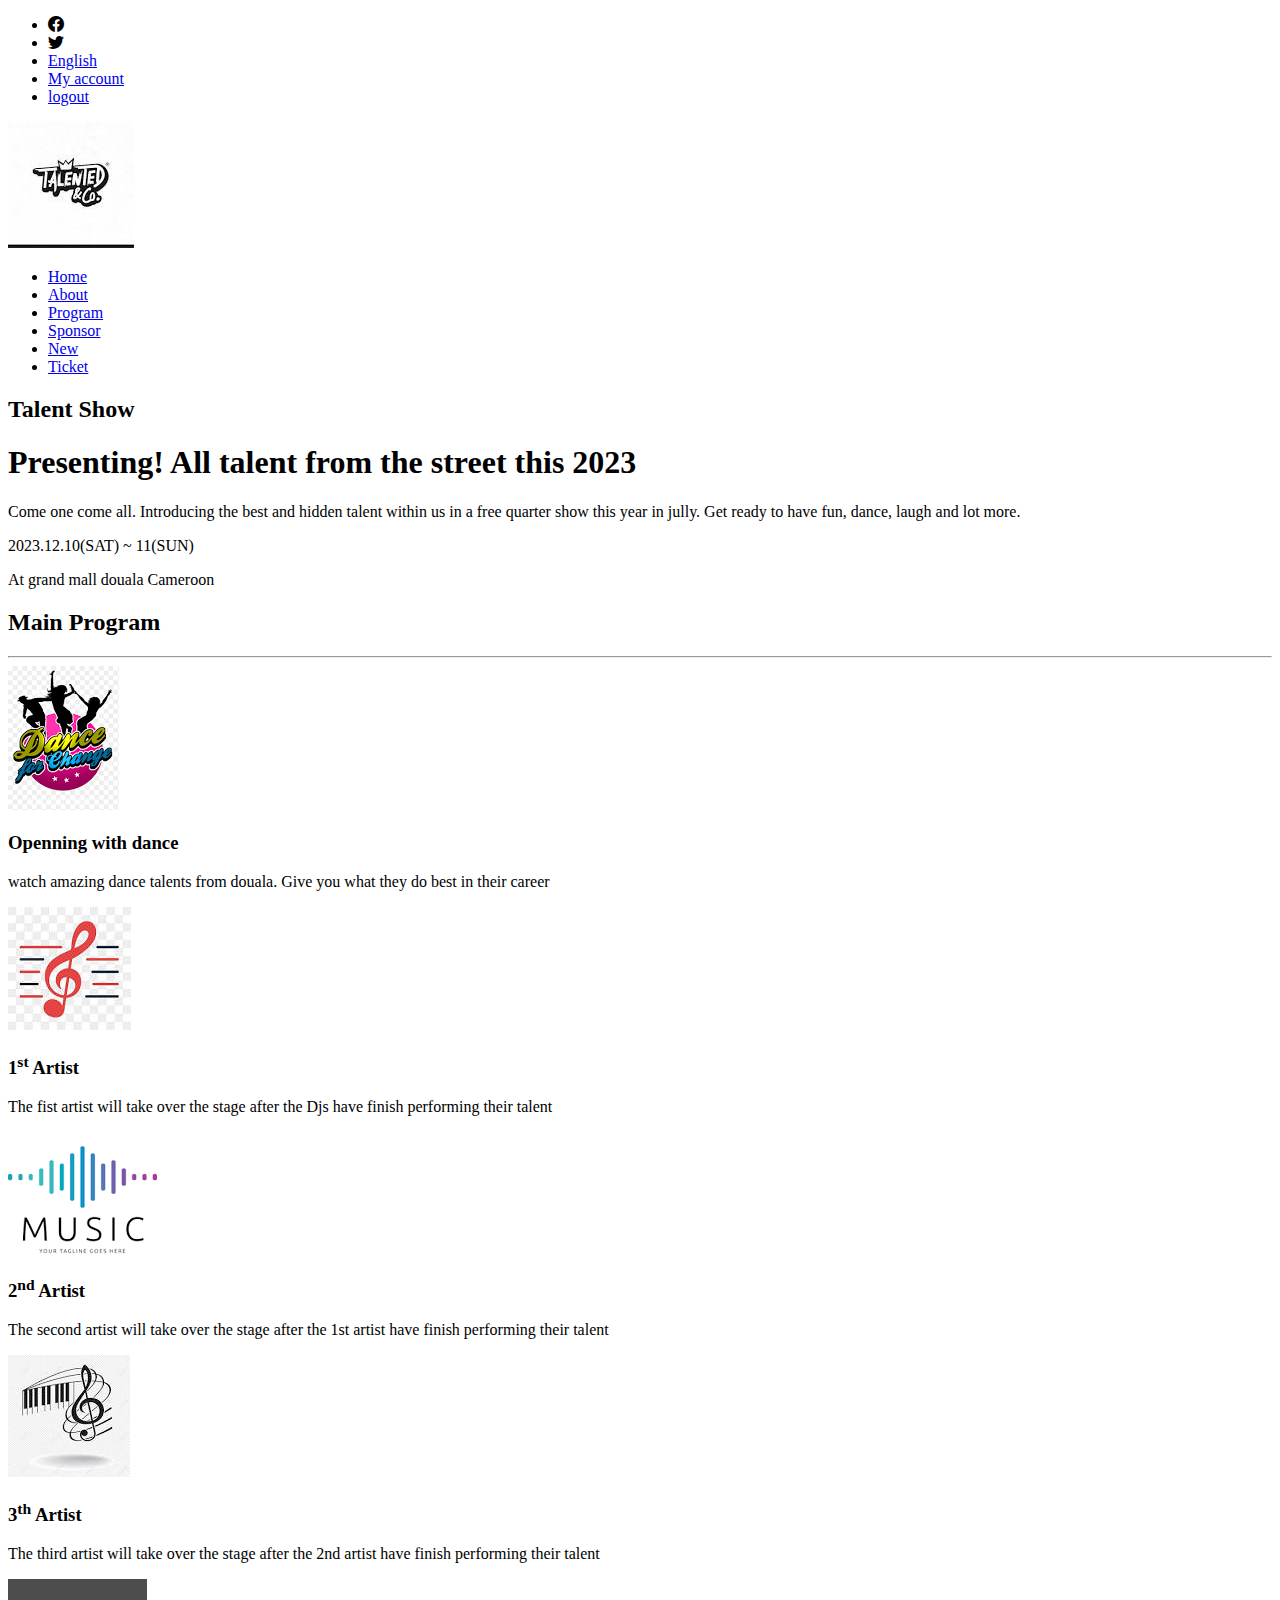
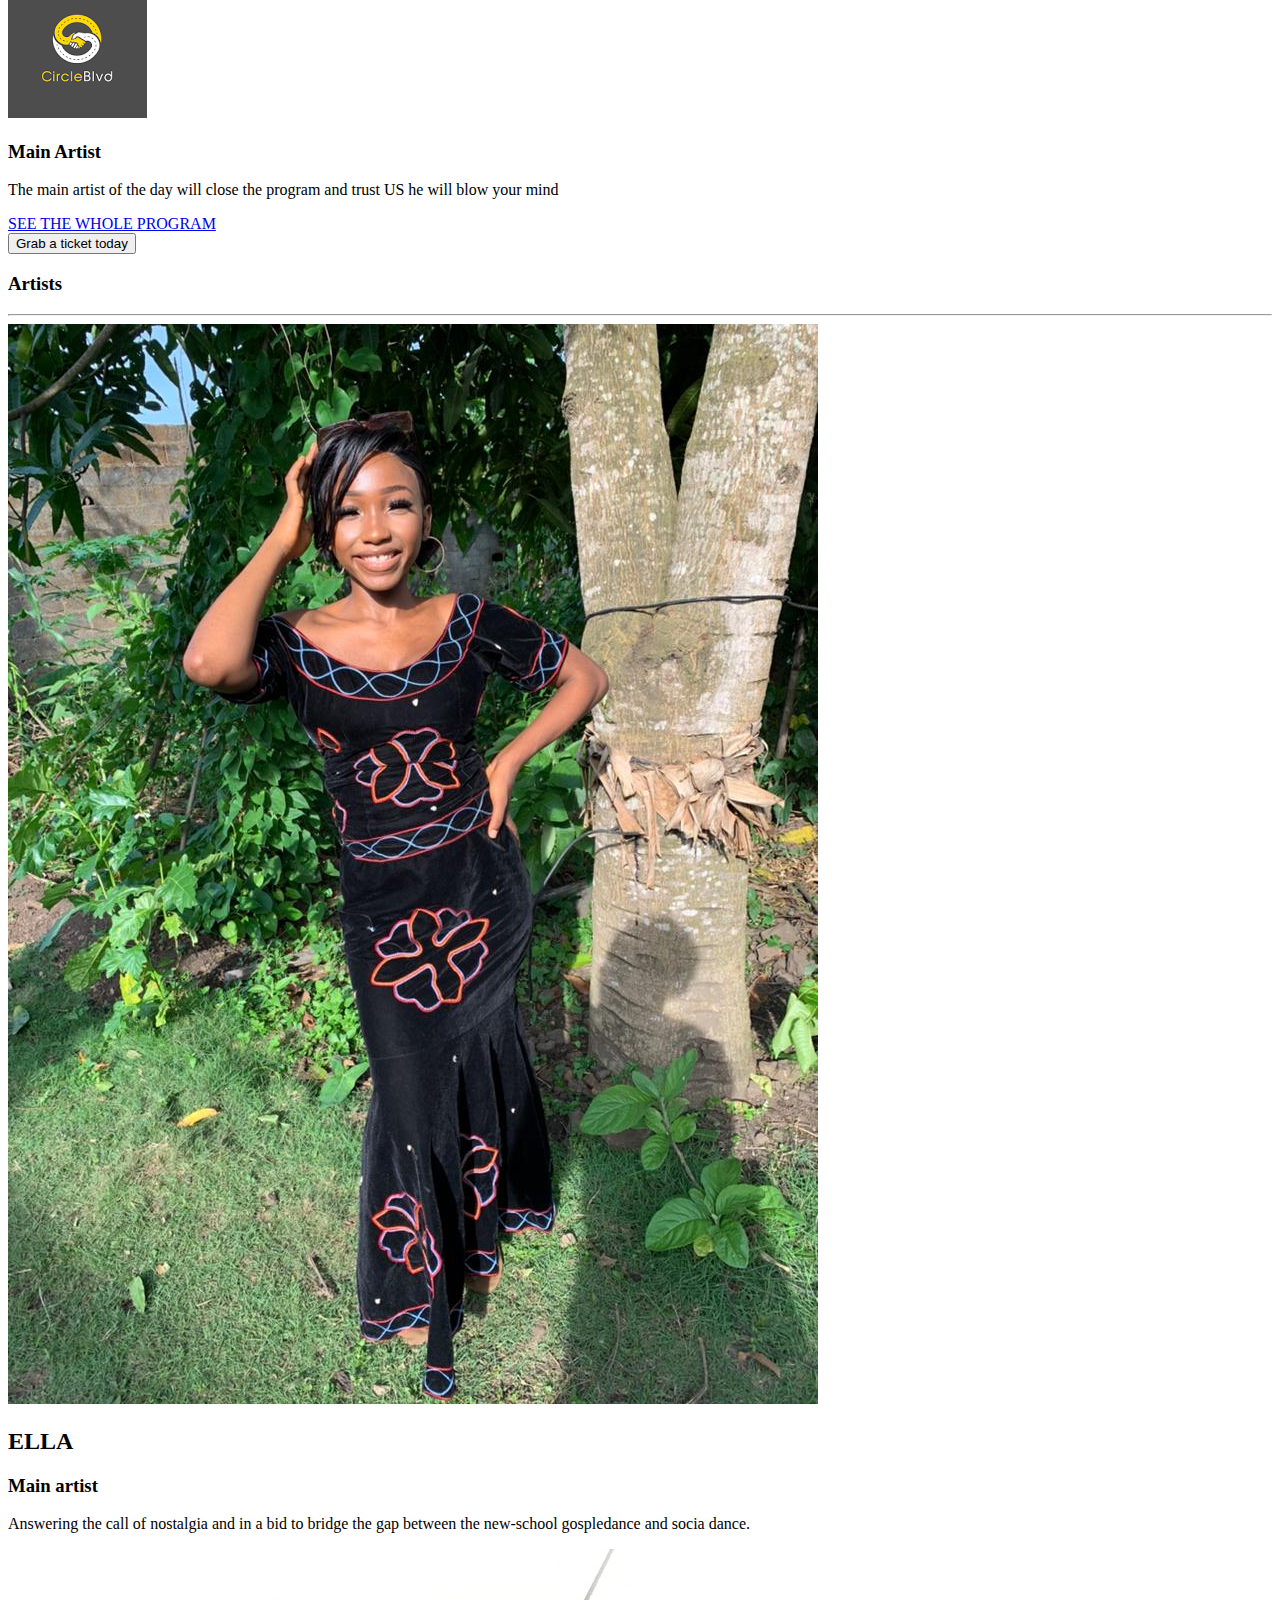
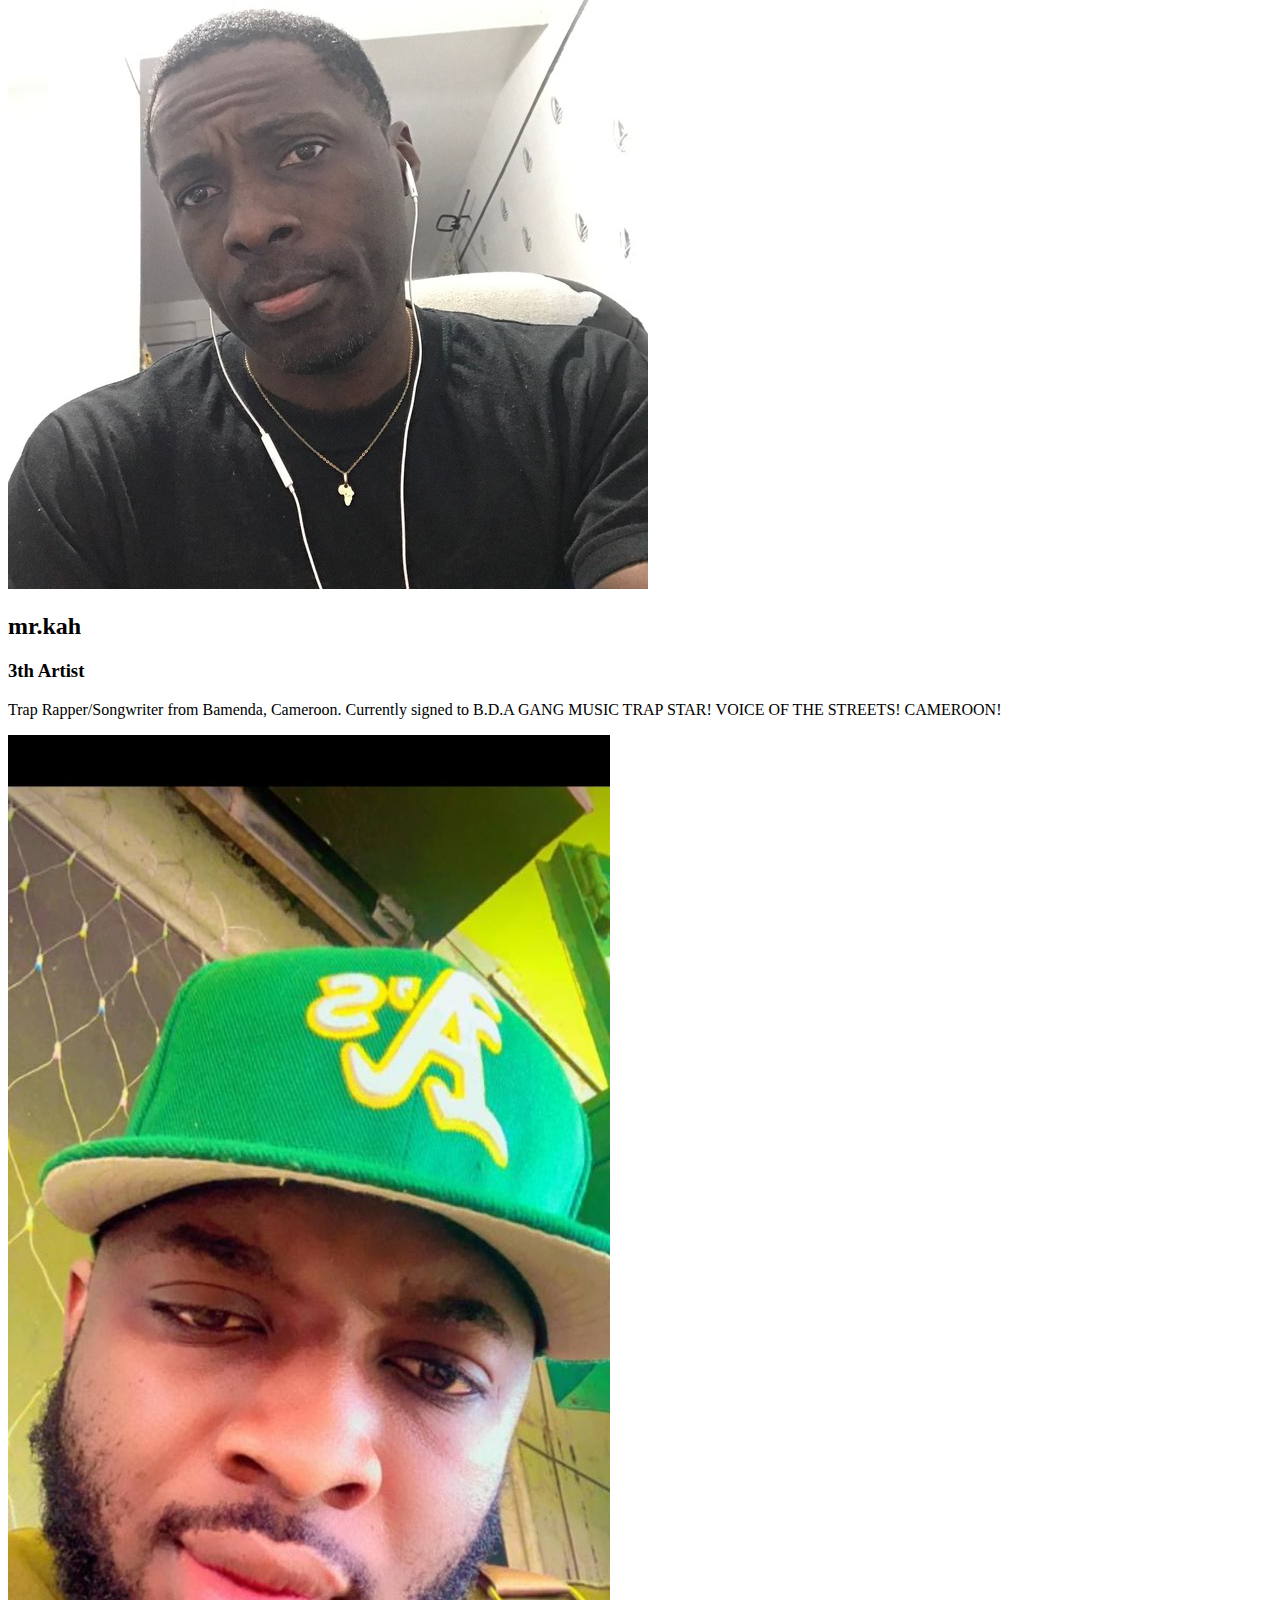
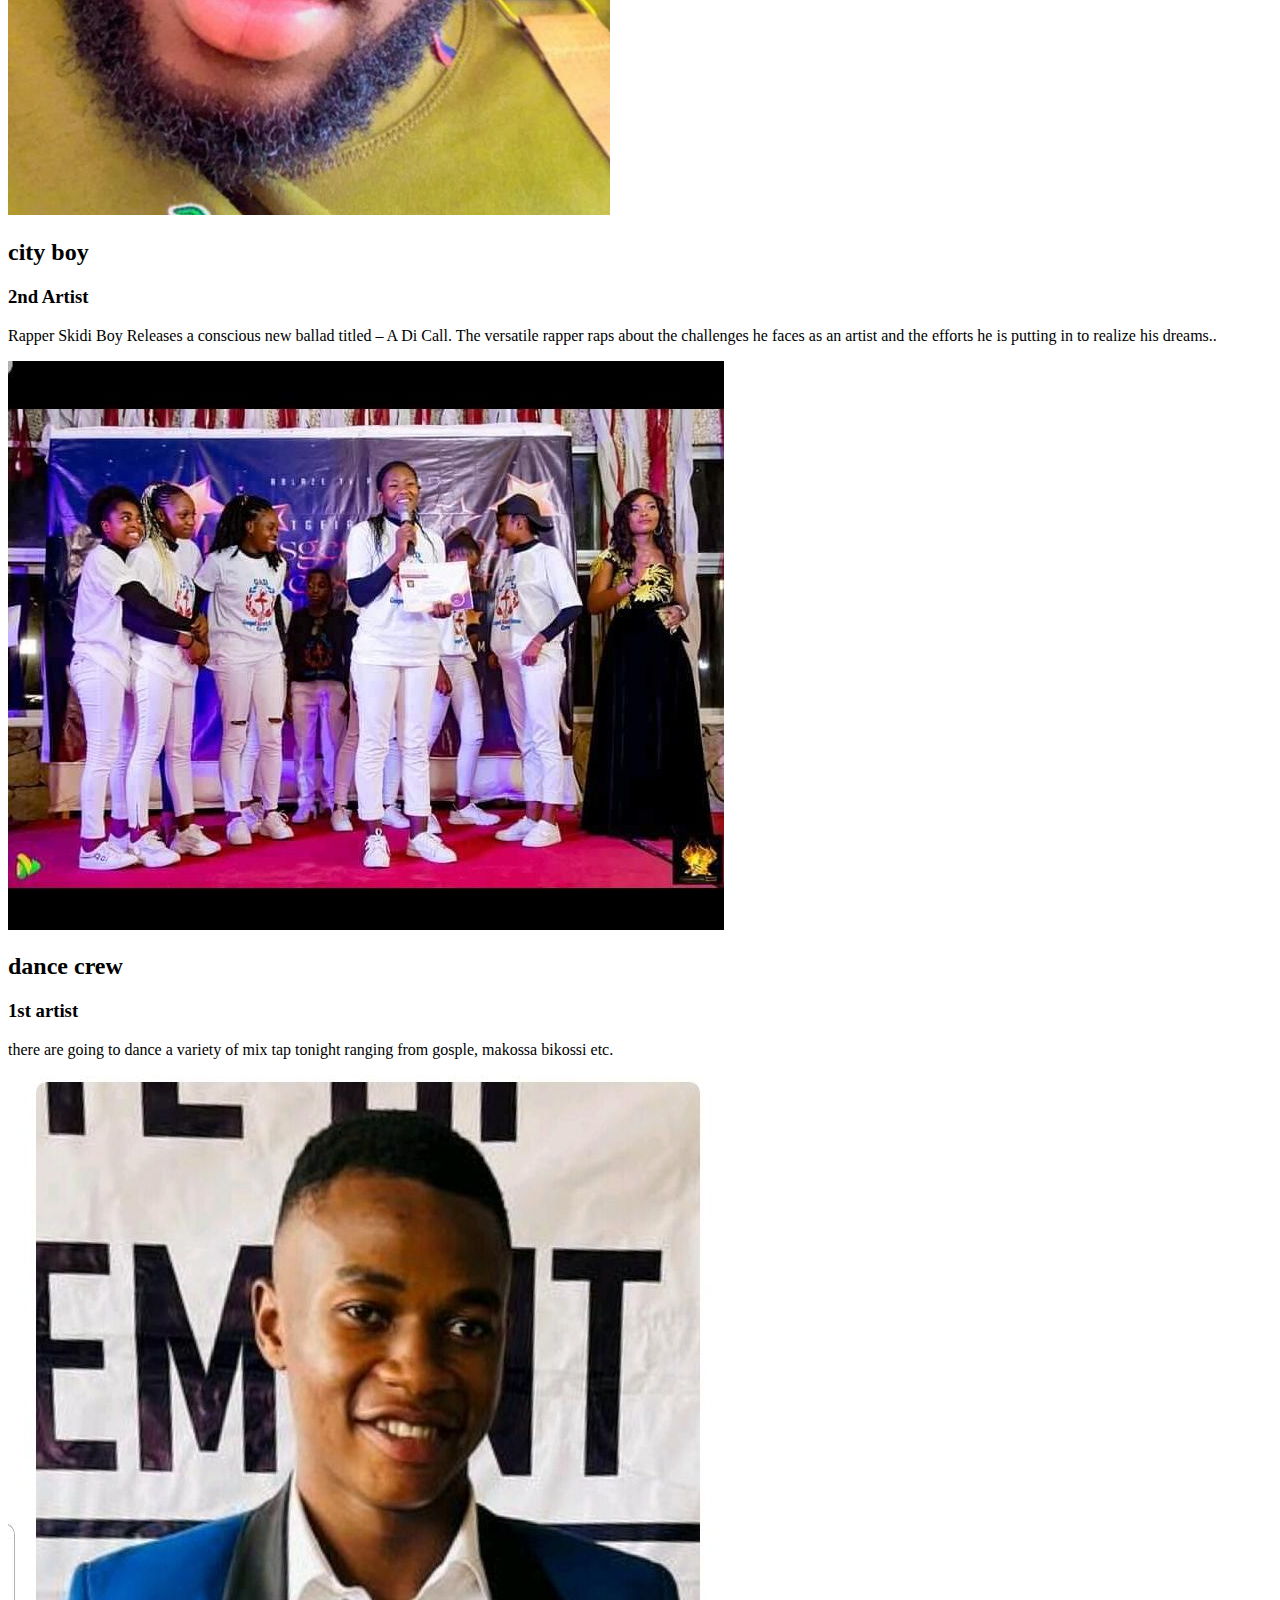
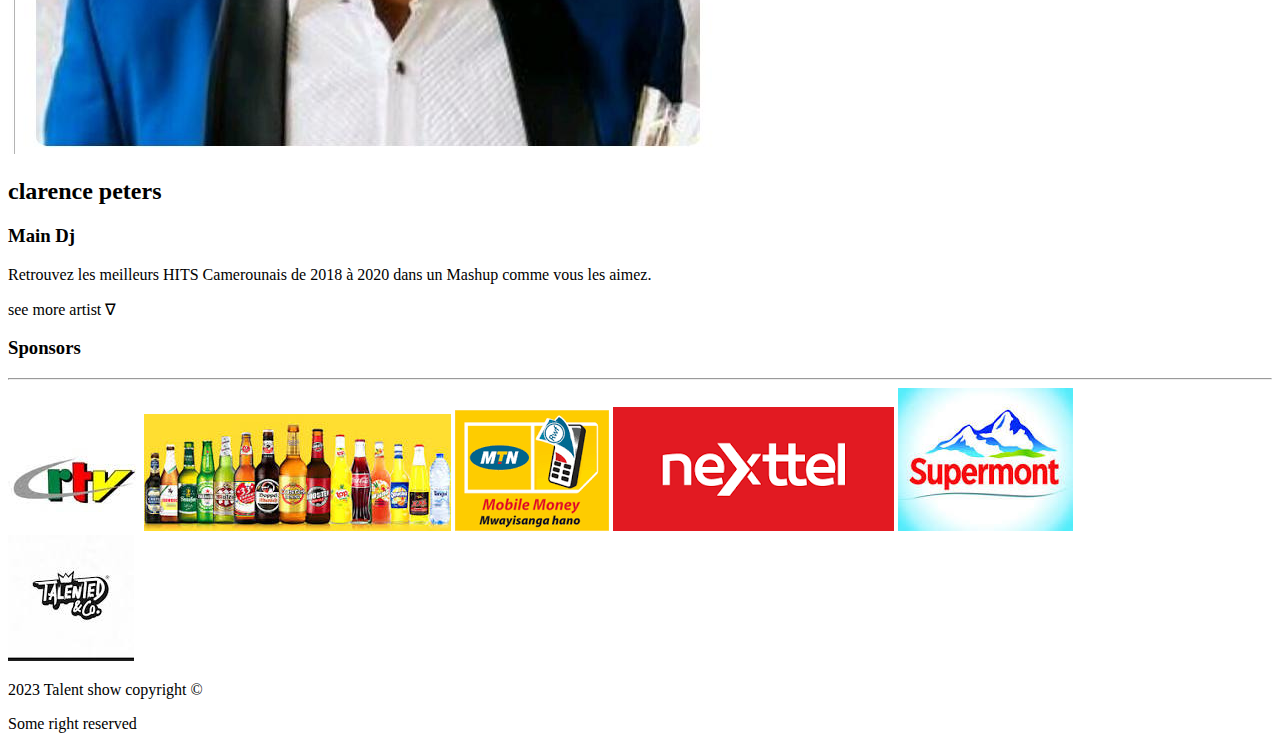
==== index.html @ c3389917 "Rename Index.html to index.html" ====
<!DOCTYPE html>
<html lang="en">
<head>
    <meta charset="UTF-8">
    <meta http-equiv="X-UA-Compatible" content="IE=edge">
    <meta name="viewport" content="width=device-width, initial-scale=1.0">
    <link rel="preconnect" href="https://fonts.googleapis.com">
    <link rel="preconnect" href="https://fonts.gstatic.com" crossorigin>
    <link href="https://fonts.googleapis.com/css2?family=Lato:wght@300;400;700;900&display=swap" rel="stylesheet">
    <link rel="stylesheet" href="Style/main.css">
    <link rel="stylesheet" href="Style/homePageStyle.css">
    <link rel="stylesheet" href="https://cdn.jsdelivr.net/npm/bootstrap-icons@1.9.1/font/bootstrap-icons.css">
    <title>Talent show</title>
</head>
<body>
  
    <header class="header-container">
      <div class="circle"></div>
      <nav>
        <ul class="first-navbar">
          <li><i class="bi bi-facebook"></i></li>
          <li><i class="bi bi-twitter"></i></li>
          <li><a class="firstbar" href="#">English</a></li>
          <li><a class="firstbar" href="#">My account</a></li>
          <li><a class="firstbar" href="#">logout</a></li>
        </ul>
      </nav>
        <nav class="navbar">
          <a href="Index.html"><img class="brand-logo" src="Images/logo .png" alt="Brand-name-and-logo"></a>
         <ul class="nav-list-items">
          <li class="list-item"><a  href="Index.html">Home</a></li>
          <li class="list-item"><a  href="Interfaces/About.html">About</a></li>
          <li class="list-item"><a  href="#">Program</a></li>
          <li class="list-item"><a  href="#">Sponsor</a></li>
          <li class="list-item"><a  href="#">New</a></li>
          <li class="list-item"><a  href="#">Ticket</a></li>
         </ul>
         <div class="hambuger-container">
         <div class="bar"></div>
         <div class="bar"></div>
         <div class="bar"></div>
         </div>
        </nav>
      </header>
      <section class="landing-section">
        <div class="intro-section">
          <h2 class="intro-text">
            Talent Show          
          </h2>
          
               <h1 class="captiontext">
                Presenting! All talent from the street this 2023
               </h1>
          

               <p class="explaining-text">
                Come one come all. Introducing the best and hidden talent within us in a free quarter show this year in jully. Get ready to have fun, dance, laugh and lot more.
               </p>

               <p class="eventDate">2023.12.10(SAT) ~ 11(SUN)</p>
               <span class="venue">At grand mall douala  Cameroon</span>
        </div>
      </section>
      <section class="shedule-section">
        <div class="text-time">
          <h2 class="text-header">Main Program</h2>
          <hr class="line">
        </div>
        
        <div class="shedule-container">
          <article class="shedule-cards">
            <img class="image" src="Images/dance 1.png"  alt="dance-icon ">
            <h3>Openning with dance</h3>
            <p class="text1">watch amazing dance talents from douala. Give you what they do best in their career</p>
          </article>

          <article class="shedule-cards">
            <img class="image" src="Images/download.jpg" alt="First-artist-icon">
            <h3>1<sup>st</sup> Artist</h3>
            <p>The fist artist will take over the stage after the Djs have finish performing their talent</p>
          </article>

          <article class="shedule-cards">
            <img class="image" src="Images/music 3.png" alt="Second-artist-icon">
            <h3>2<sup>nd</sup> Artist</h3>
            <p>The second artist will take over the stage after the 1st artist have finish performing their talent</p>
          </article>

          <article class="shedule-cards">
            <img class="image" src="Images/music 1.png" alt="Third-artist-icon">
            <h3>3<sup>th</sup> Artist</h3>
            <p>The third artist will take over the stage after the 2nd artist  have finish performing their talent</p>
          </article>

          <article  class="shedule-cards">
            <img class="image" src="Images/icon art .png" alt="Main-artist-icon">
            <h3>Main Artist</h3>
            <p>The main artist of the day will close the program and trust US he will blow your mind</p>
          </article>
        </div>
        <div class="text-time" >
          <a class="text-header program" href="#">SEE THE WHOLE PROGRAM</a>
        </div>
        <div class="button-container">
        <button class="ticket-button" type="submit">
             Grab a ticket today
        </button>
        </div>
      </section>

      <section class="artist-section setoff">
        <div class="text-time">
        <h3 class="text-header2">Artists</h3>
        <hr class="line2">
        </div>

        <div class="artist-container">
       
        </div>

      </section>
      <div class="seemore">
        <span id="span">see more artist &nabla;</span>
      </div>

      <section class="spnosor-section">
        <div class="text-time">
             <h3  class="text-header">Sponsors</h3>
             <hr class="line">
        </div>
        <div class="spnosor-container">
          <img class="spnosor-imgages" src="Images/crtv.png" alt="Crtv-logo">
          <img class="spnosor-imgages" src="Images/brasseries.png" alt="brasseries-logo">
          <img class="spnosor-imgages" src="Images/mtn.png" alt="Mtn-logo">
          <img class="spnosor-imgages" src="Images/nextel.png" alt="nextel-logo">
          <img class="spnosor-imgages" src="Images/supermont.jpg" alt="supermont-logo">
        </div>
      </section>

      <footer>
        <div>
          <a href="index.html"><img class="footer-image" src="Images/logo.png"></a>
        </div>
        <div>
          <p> 2023 Talent show copyright &copy;</p>
          <p>Some right reserved</p>
        </div>
      </footer>
      <script src="scripts/main.js"></script>
      <script src="scripts/homepage.js"></script>
</body>
</html>
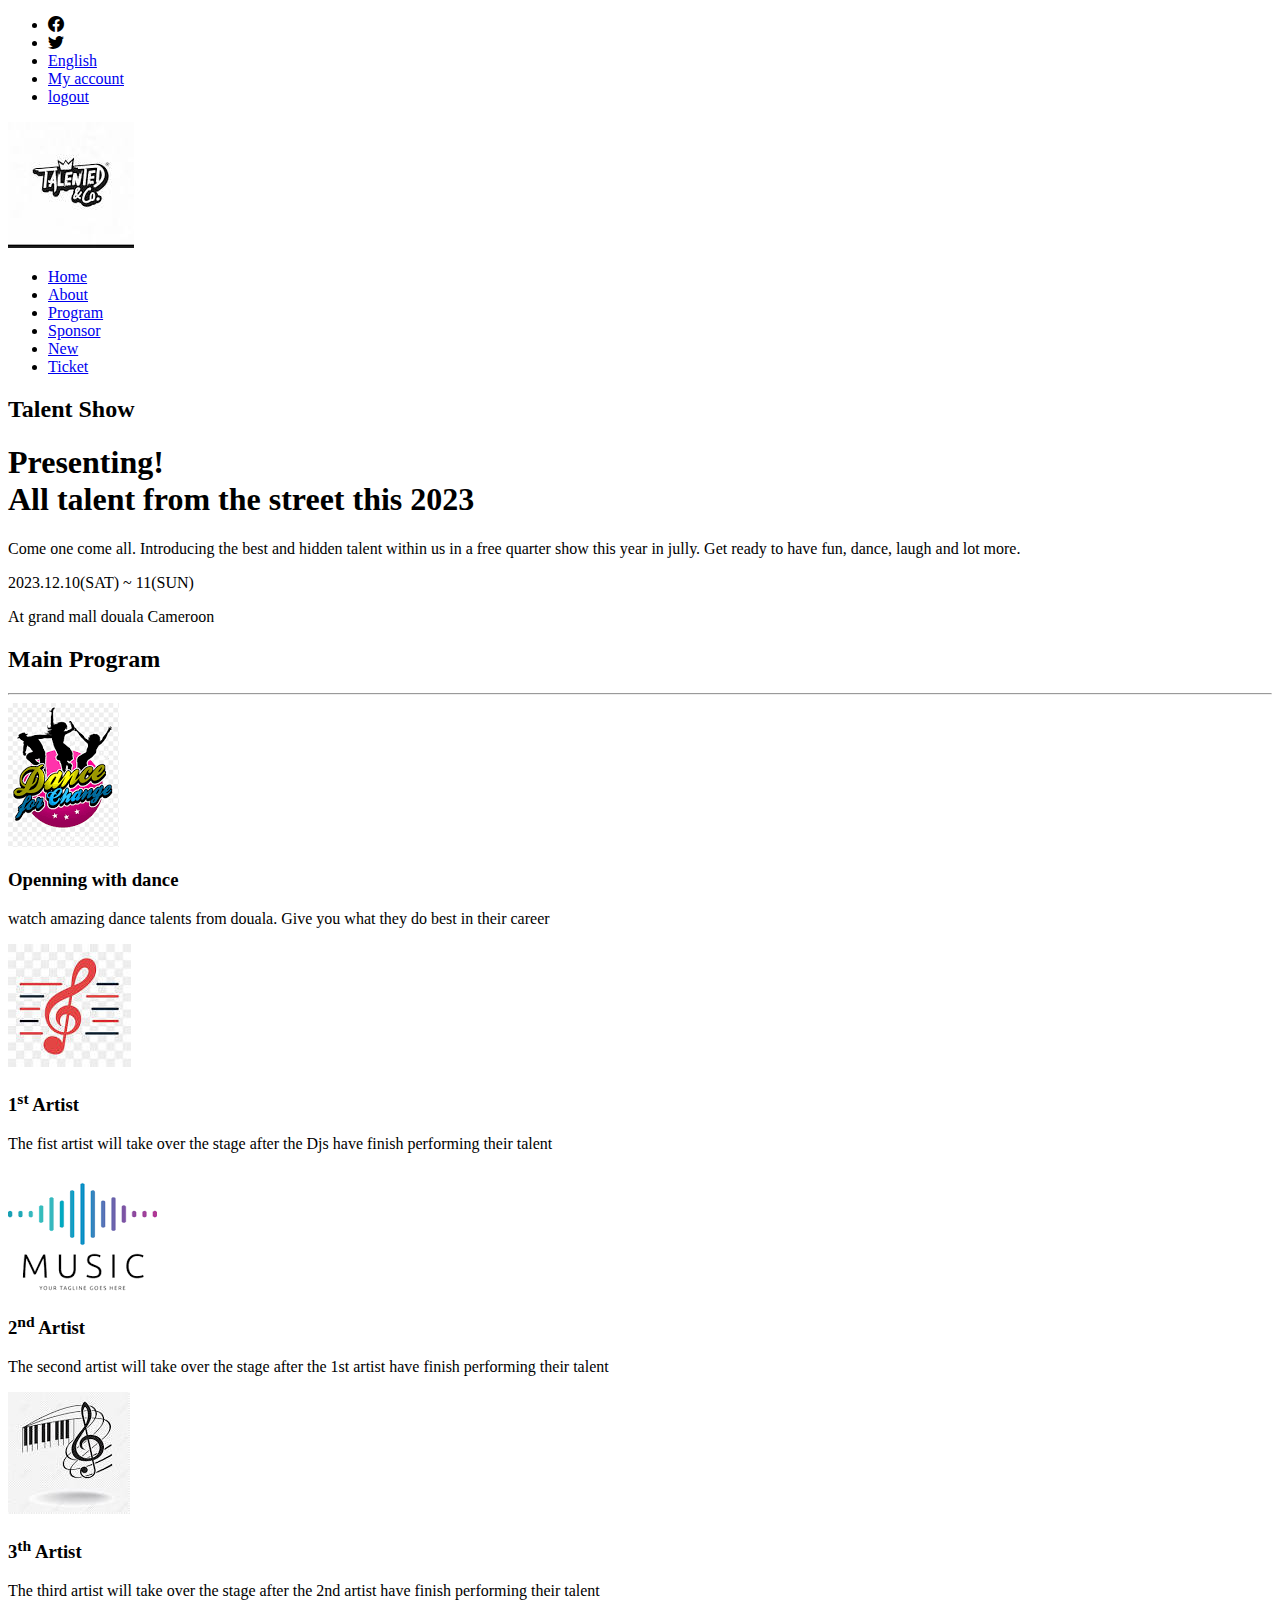
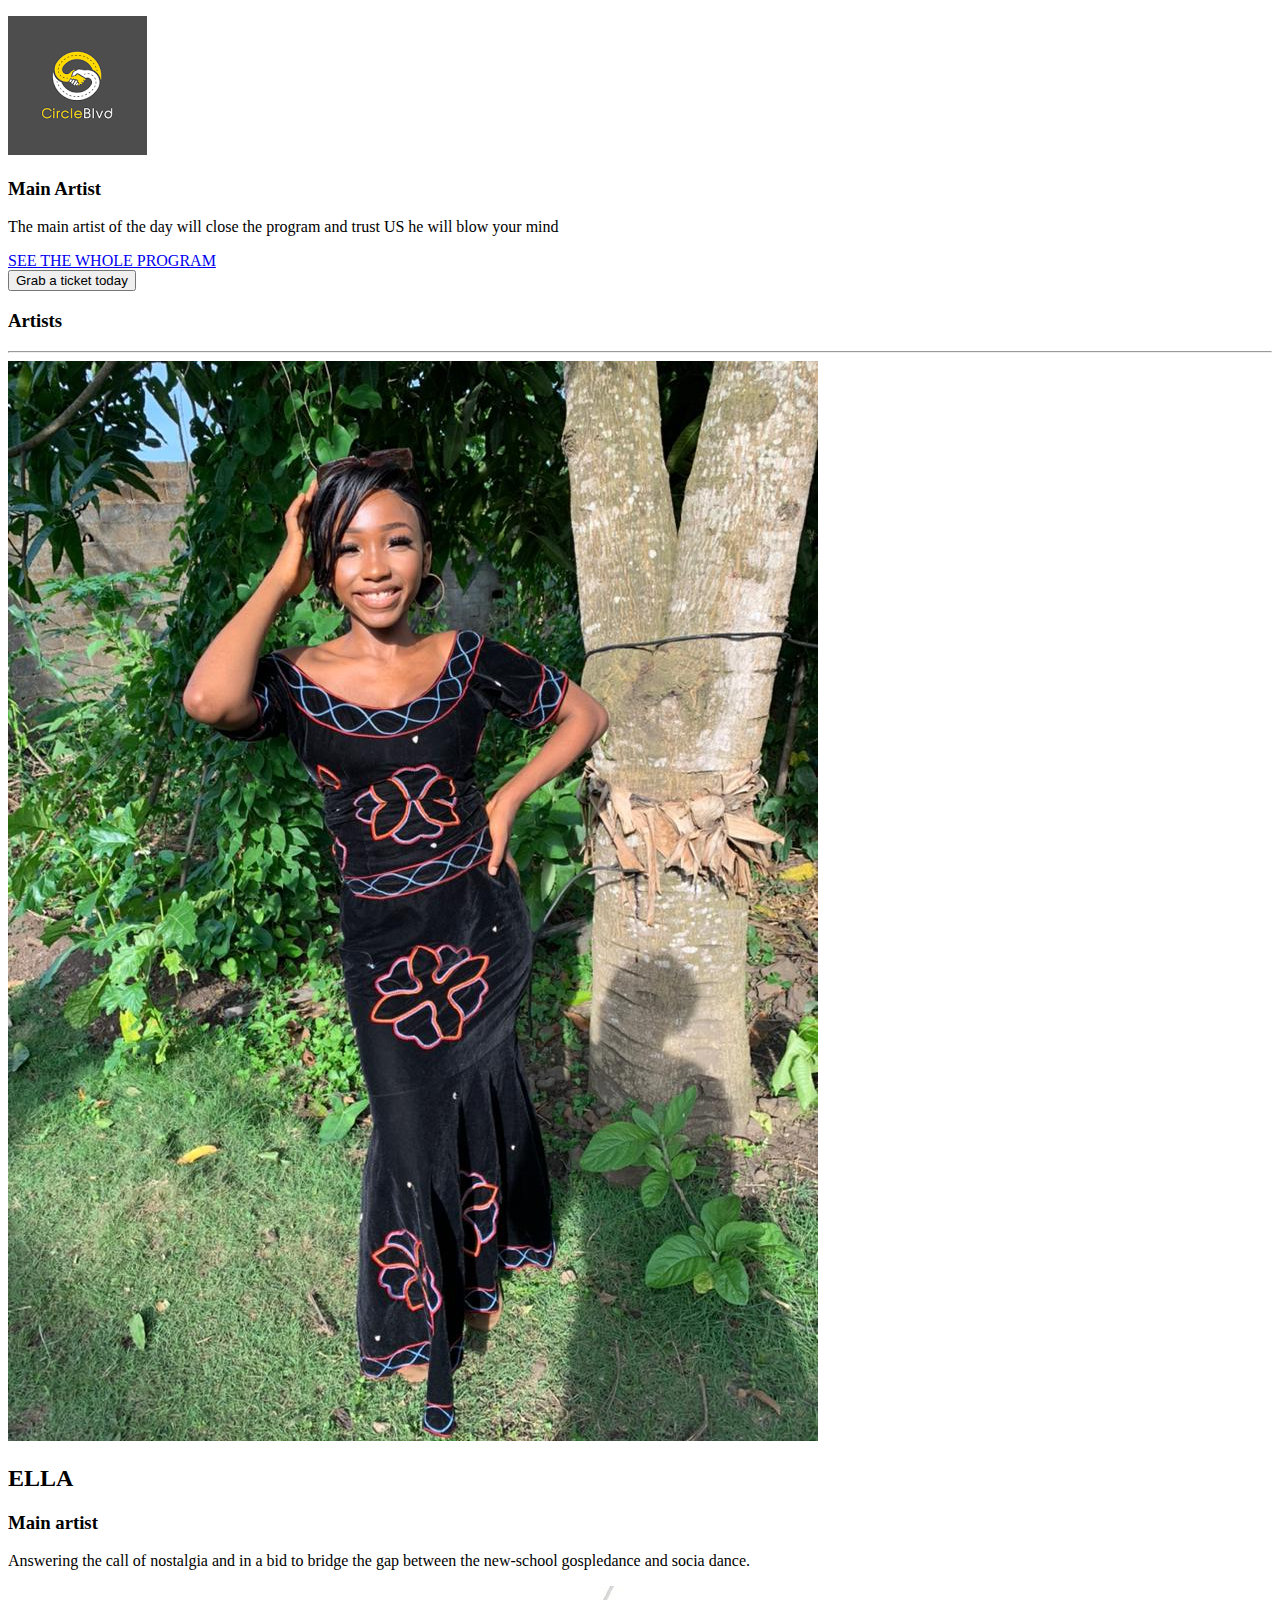
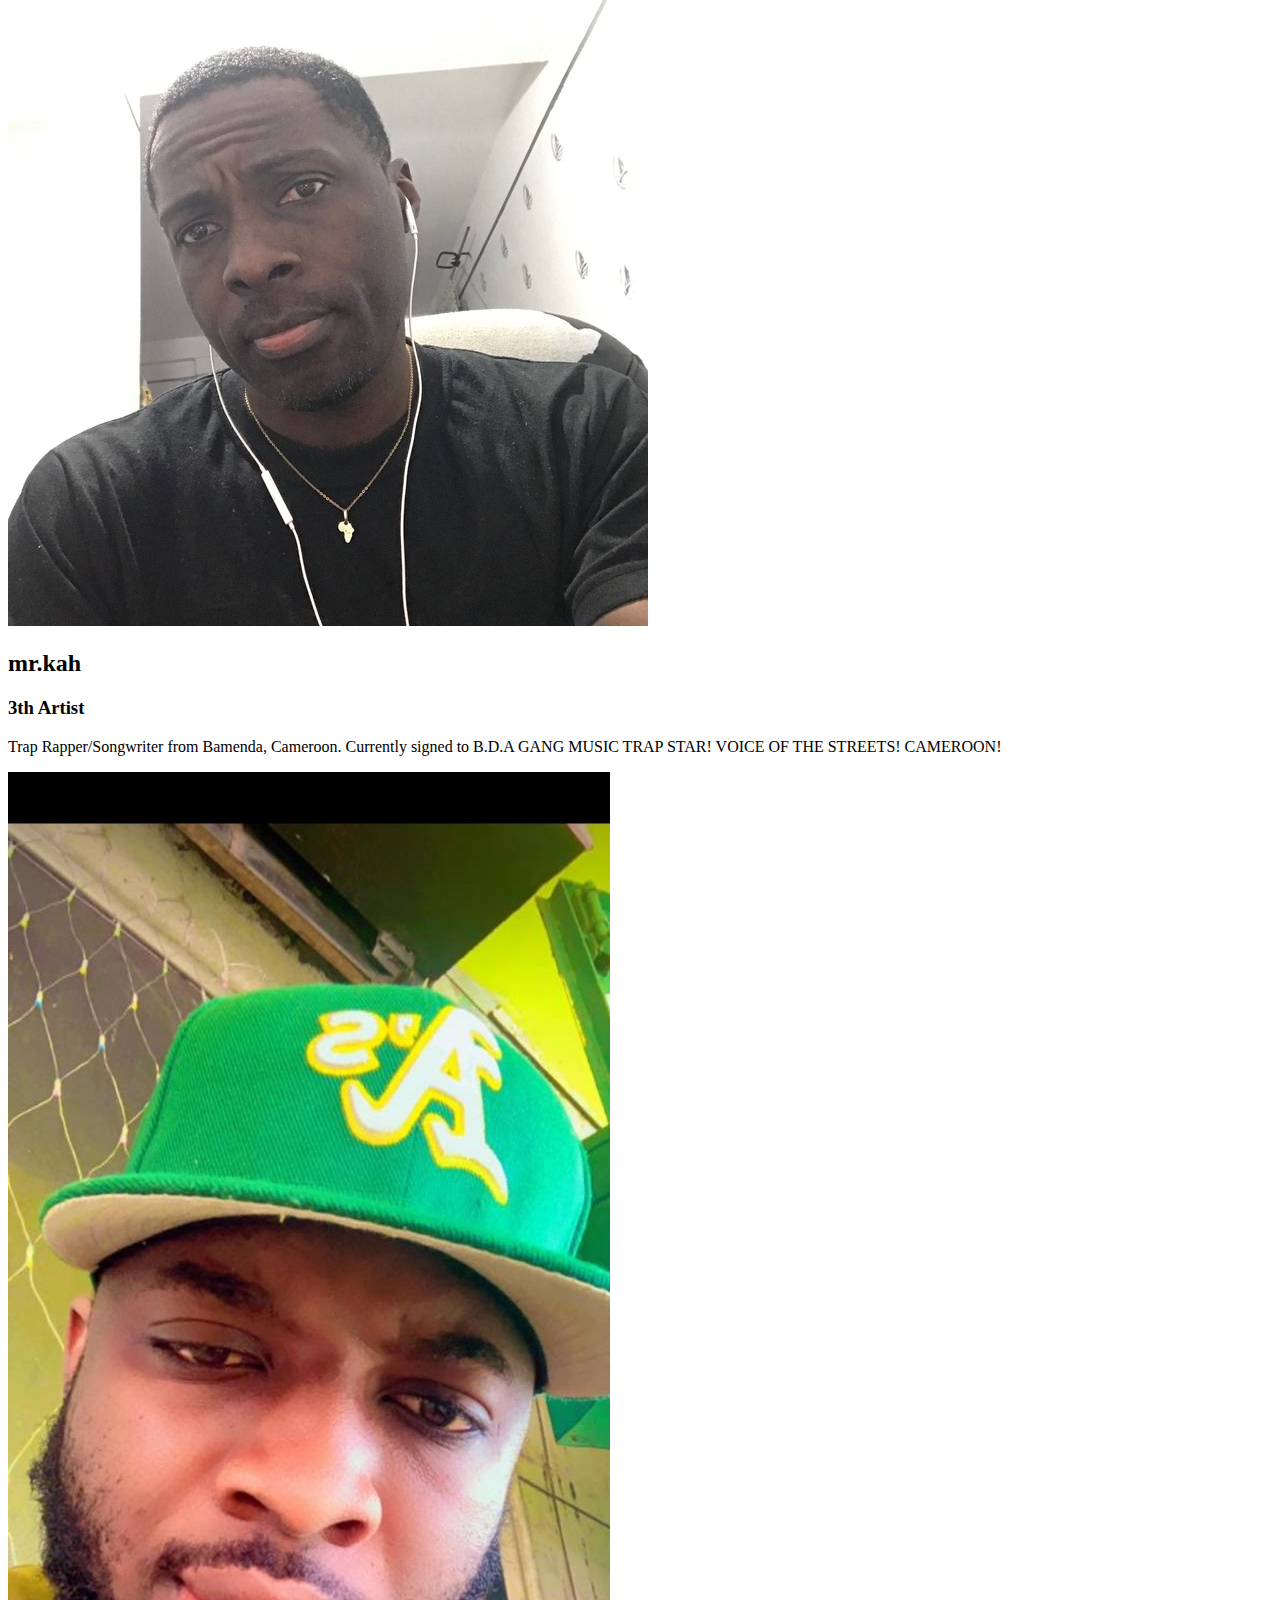
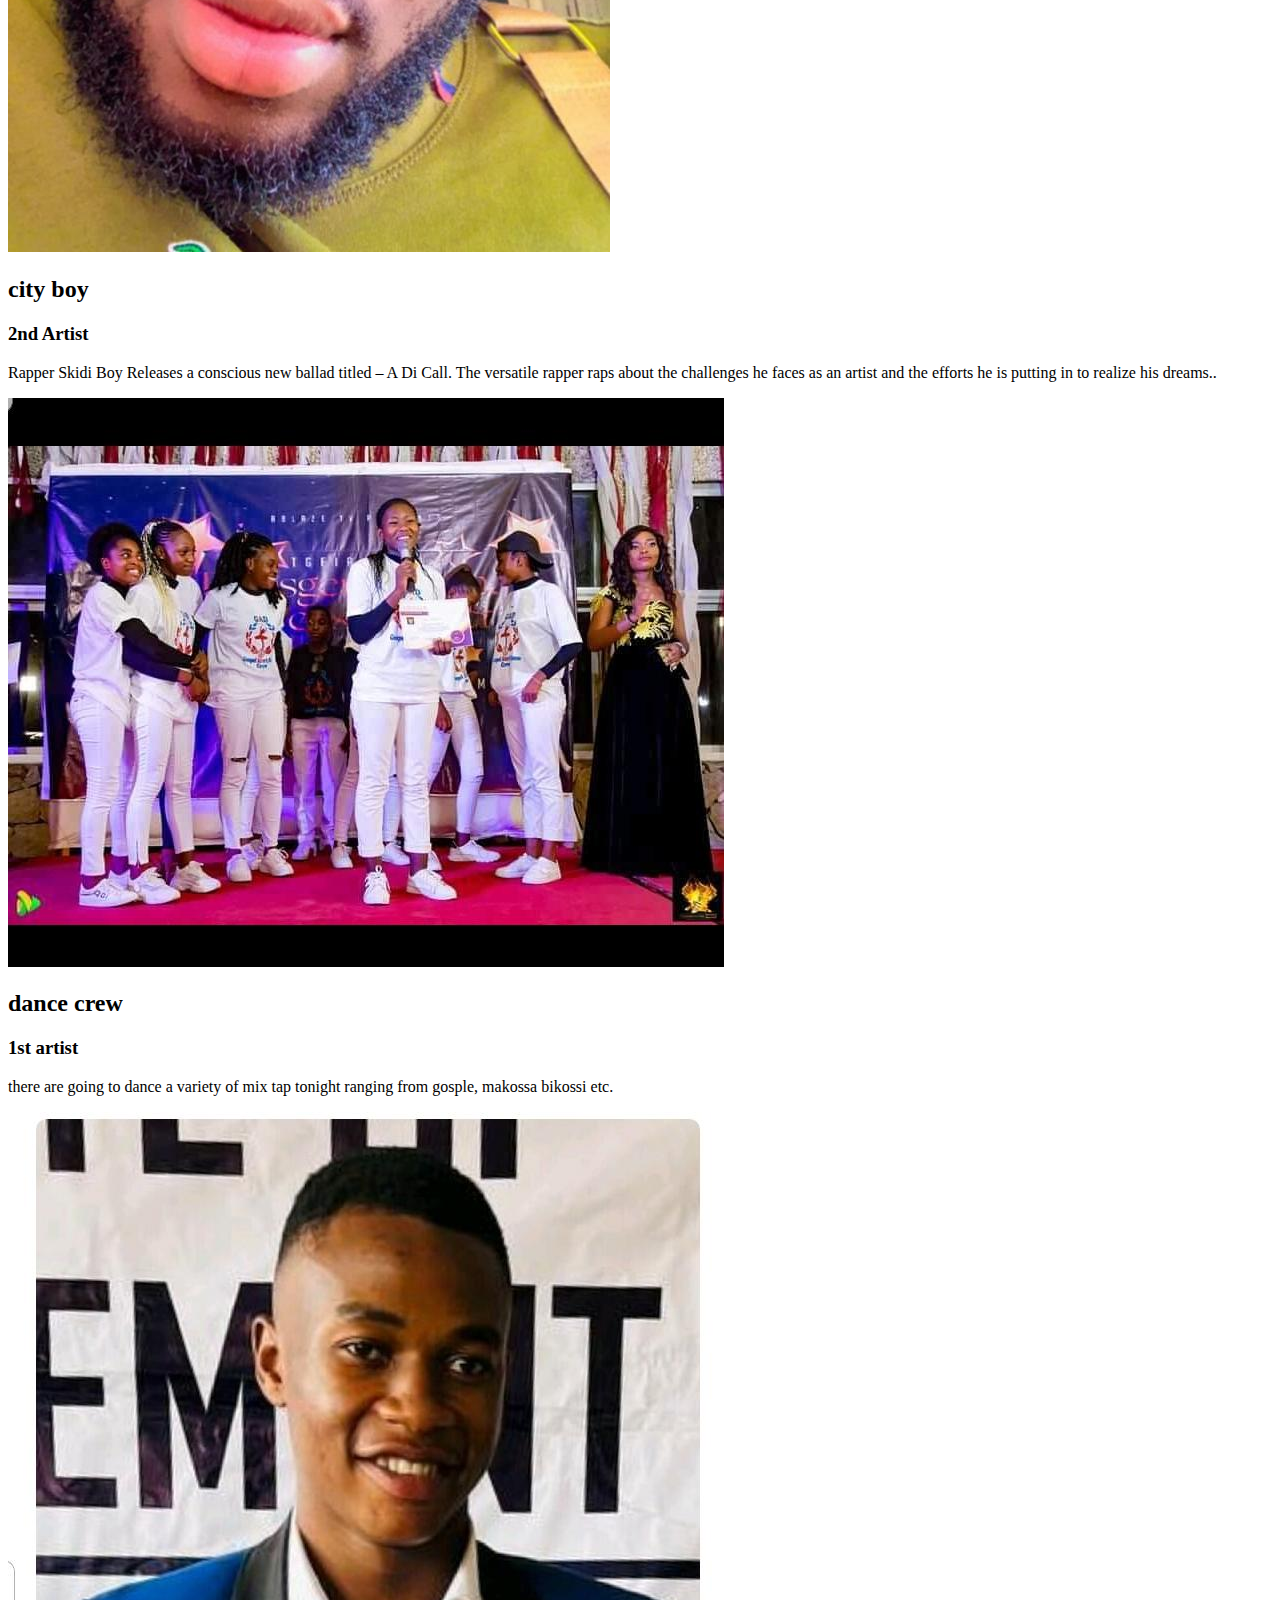
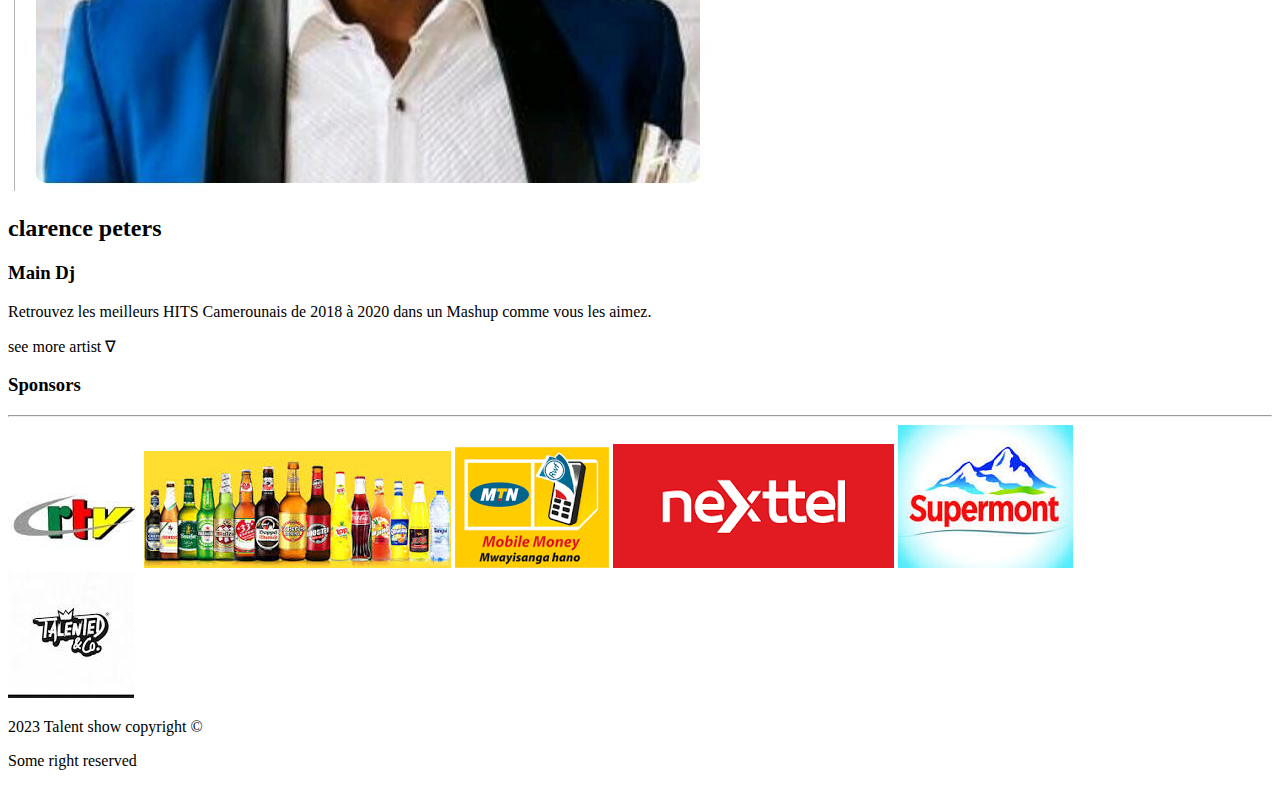
==== commit 14a3e83f: "modified css" ====
--- a/index.html
+++ b/index.html
@@ -8,7 +8,7 @@
     <link rel="preconnect" href="https://fonts.gstatic.com" crossorigin>
     <link href="https://fonts.googleapis.com/css2?family=Lato:wght@300;400;700;900&display=swap" rel="stylesheet">
     <link rel="stylesheet" href="Style/main.css">
-    <link rel="stylesheet" href="Style/homePageStyle.css">
+    <link rel="stylesheet" href="Style/homepageStyle.css">
     <link rel="stylesheet" href="https://cdn.jsdelivr.net/npm/bootstrap-icons@1.9.1/font/bootstrap-icons.css">
     <title>Talent show</title>
 </head>
@@ -49,7 +49,7 @@
           </h2>
           
                <h1 class="captiontext">
-                Presenting! All talent from the street this 2023
+                Presenting!<br> All talent from the street this 2023
                </h1>
           
 
@@ -149,4 +149,4 @@
       <script src="scripts/main.js"></script>
       <script src="scripts/homepage.js"></script>
 </body>
-</html>
+</html>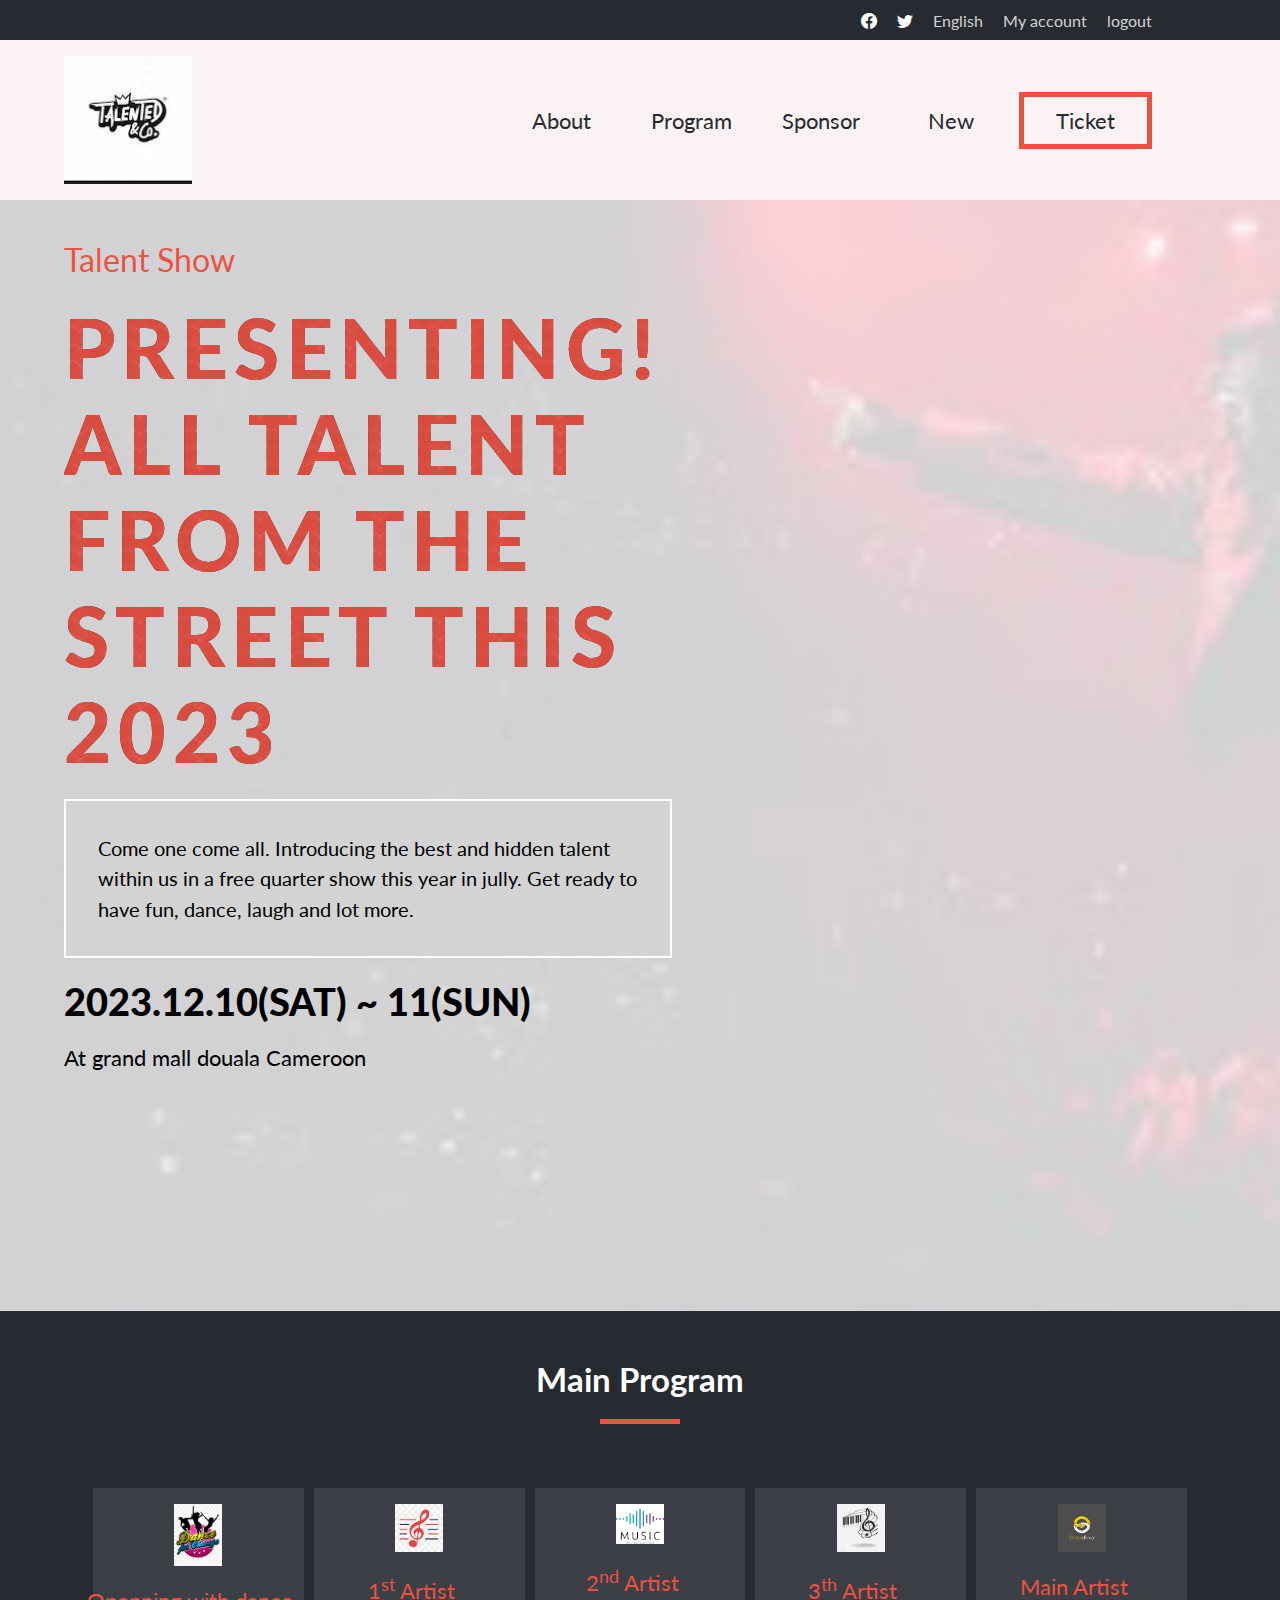
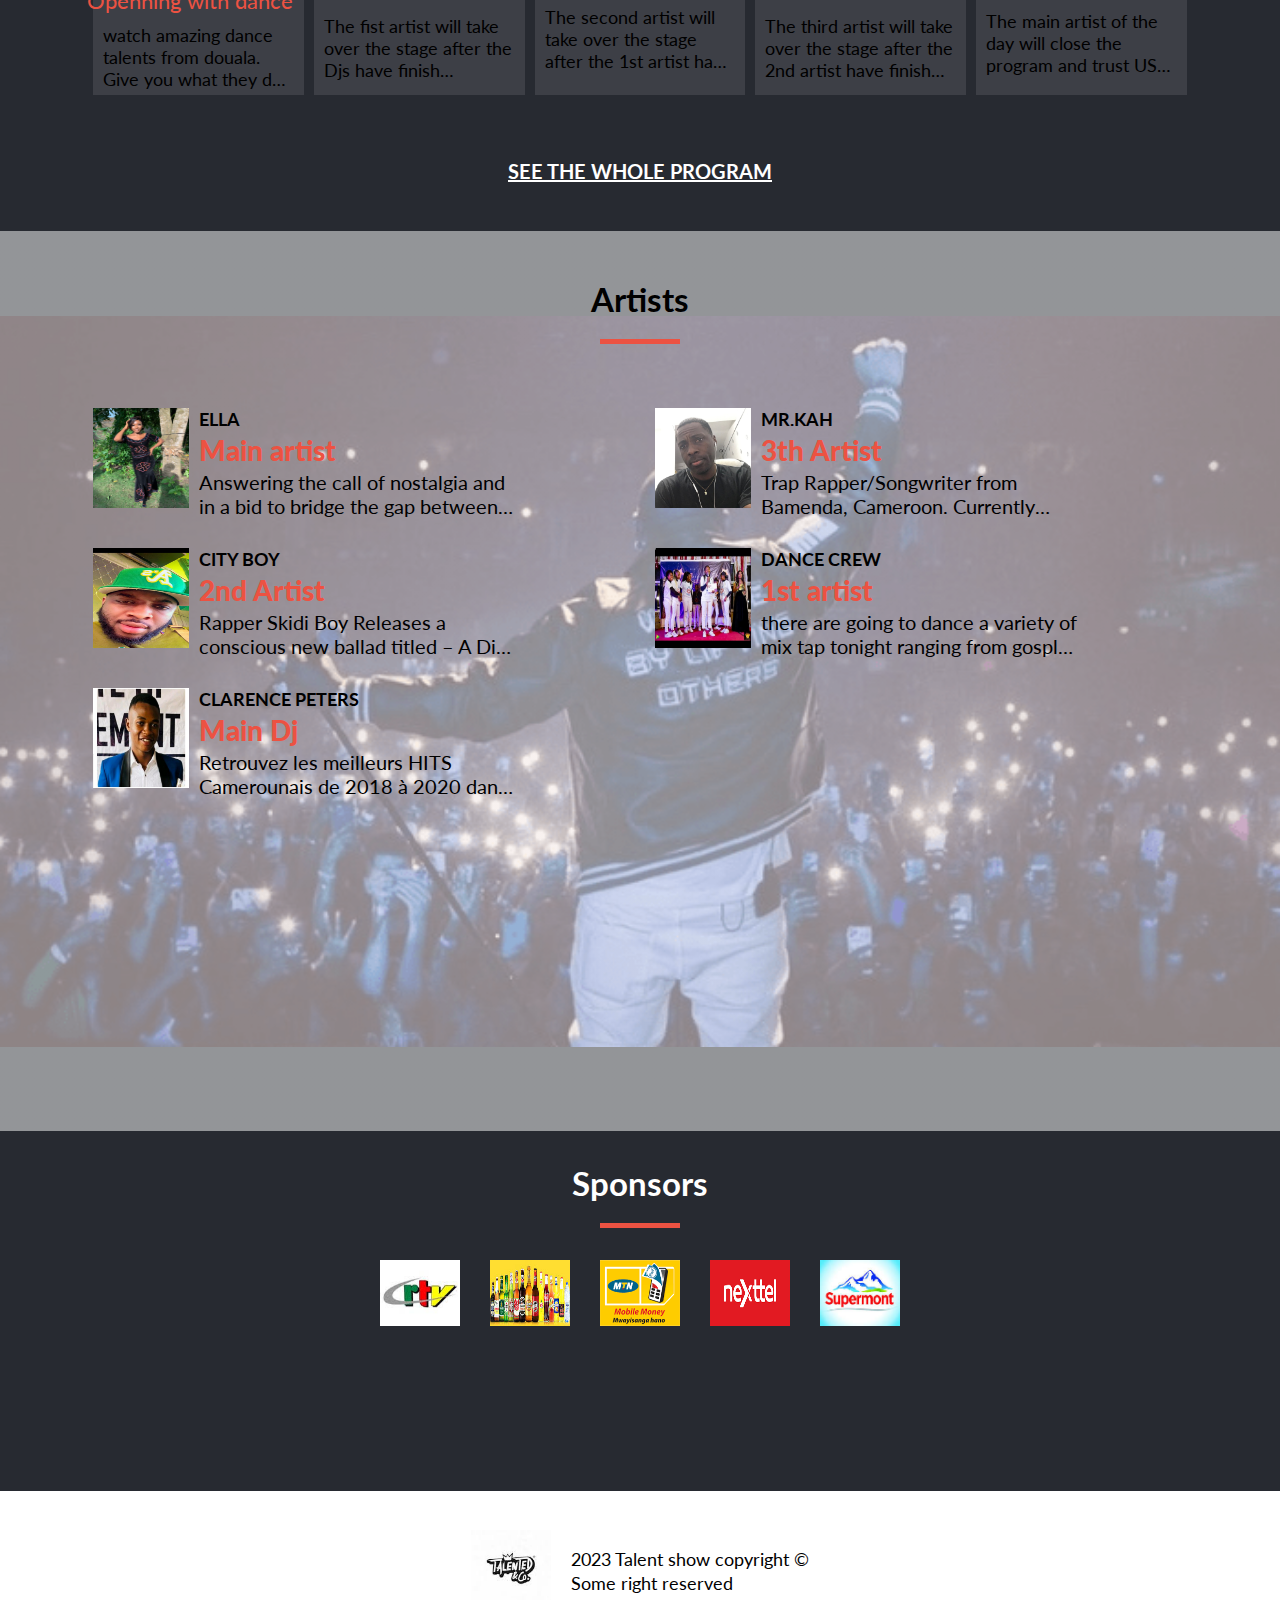
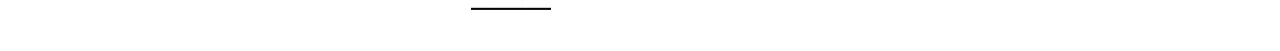
==== commit adc0551b: "modified hesder" ====
--- a/index.html
+++ b/index.html
@@ -4,11 +4,11 @@
     <meta charset="UTF-8">
     <meta http-equiv="X-UA-Compatible" content="IE=edge">
     <meta name="viewport" content="width=device-width, initial-scale=1.0">
+    <link rel="stylesheet" href="style/main.css">
+    <link rel="stylesheet" href="style/homepageStyle.css">
     <link rel="preconnect" href="https://fonts.googleapis.com">
     <link rel="preconnect" href="https://fonts.gstatic.com" crossorigin>
     <link href="https://fonts.googleapis.com/css2?family=Lato:wght@300;400;700;900&display=swap" rel="stylesheet">
-    <link rel="stylesheet" href="Style/main.css">
-    <link rel="stylesheet" href="Style/homepageStyle.css">
     <link rel="stylesheet" href="https://cdn.jsdelivr.net/npm/bootstrap-icons@1.9.1/font/bootstrap-icons.css">
     <title>Talent show</title>
 </head>
--- a/style/main.css
+++ b/style/main.css
@@ -0,0 +1,254 @@
+
+/* main color */
+
+:root {
+  --black: #272a31;
+  --red: #ec5242;
+  --white: #d3d3d3;
+}
+
+* {
+  padding: 0;
+  margin: 0;
+  box-sizing: border-box;
+  font-family: 'Lato', sans-serif;
+}
+
+/* ------------- Header navbar--------------------- */
+
+/* ---- First navder with the social media icon---- */
+
+header {
+  width: 100%;
+  position: fixed;
+}
+
+.first-navbar,
+.brand-logo {
+  display: none;
+}
+
+.circle {
+  width: 35%;
+  height: 188px;
+  background-color: #fff;
+  position: fixed;
+  border-radius: 50%;
+  top: -40px;
+  left: -84px;
+}
+
+/* ------------- Header navbar--------------------- */
+
+/* ----mobile menu---- */
+.nav-list-items {
+  display: none;
+  flex-direction: column;
+  gap: 10px;
+  padding: 5rem 2rem;
+  position: fixed;
+  top: 0;
+  left: 0;
+  list-style: none;
+  height: 100vh;
+  width: 100%;
+  background-color: var(--black);
+  animation-name: slidein;
+  animation-duration: 2s;
+  animation-direction: alternate;
+}
+
+@keyframes slidein {
+  from {
+    left: -700px;
+  }
+
+  to {
+    left: 0;
+  }
+}
+
+.action {
+  display: block;
+}
+
+.list-item {
+  display: flex;
+  justify-content: center;
+  width: 100%;
+  font-size: 38px;
+  padding: 20px 10px;
+  border-bottom: 2px solid var(--white);
+}
+
+.list-item a {
+  color: #fff;
+  transition: all;
+  transition-duration: 0.4s;
+  transition-delay: 0.1s;
+  text-decoration: none;
+}
+
+.list-item a:hover {
+  color: var(--red);
+  font-size: 42px;
+}
+
+.list-item a:focus {
+  color: var(--red);
+  font-size: 42px;
+}
+
+/* ------------- Header navbar--------------------- */
+
+/* ----hambuger----- */
+
+.hambuger-container {
+  display: flex;
+  flex-direction: column;
+  gap: 10px;
+  width: 50px;
+  position: relative;
+  top: 2rem;
+  left: 2rem;
+}
+
+.hambuger-container.active .bar:nth-child(2) {
+  opacity: 0;
+  transition: all;
+  transition-duration: 1s;
+}
+
+.hambuger-container.active .bar:nth-child(1) {
+  transform: translateY(15px) rotate(45deg);
+  background-color: var(--white);
+  transition: all;
+  transition-duration: 1s;
+}
+
+.hambuger-container.active .bar:nth-child(3) {
+  transform: translateY(-20px) rotate(-45deg);
+  background-color: var(--white);
+  transition: all;
+  transition-duration: 1s;
+}
+
+.hambuger-container div {
+  height: 7px;
+  width: 100%;
+  background-color: var(--black);
+}
+
+/* ------------- Desktop view--------------------- */
+
+/* ----navbar----- */
+
+@media (min-width: 768px) {
+  header {
+    width: 100%;
+    position: fixed;
+    height: auto;
+  }
+
+  .first-navbar {
+    width: 100%;
+    height: 40px;
+    background-color: var(--black);
+    color: white;
+    display: flex;
+    gap: 20px;
+    align-items: center;
+    justify-content: flex-end;
+    padding: 0 10% 0 4rem;
+    list-style: none;
+  }
+
+  .firstbar {
+    color: var(--white);
+    text-decoration: none;
+  }
+
+  .list-item {
+    display: flex;
+    justify-content: center;
+    width: 100%;
+    font-size: 22px;
+    padding: 0 10px;
+    border-bottom: none;
+  }
+
+  .hambuger-container,
+  .list-item:nth-child(1),
+  .circle {
+    display: none;
+  }
+
+  .navbar {
+    width: 100%;
+    height: auto;
+    padding: 1rem 10% 1rem 5%;
+    display: flex;
+    justify-content: space-between;
+    background-color: rgb(251, 243, 243);
+  }
+
+  .brand-logo {
+    width: 8rem;
+    display: block;
+  }
+
+  .nav-list-items {
+    display: flex;
+    flex-direction: row;
+    gap: 5px;
+    padding: 0;
+    position: inherit;
+    list-style: none;
+    height: inherit;
+    width: 60%;
+    align-items: center;
+    background-color: rgba(255, 255, 255, 0);
+  }
+
+  .list-item a {
+    color: var(--black);
+    text-decoration: none;
+  }
+
+  .list-item:nth-child(6) {
+    border: 5px solid var(--red);
+    padding: 10px;
+  }
+}
+
+@media (min-width: 1400px) {
+  .navbar {
+    padding: 1rem 10% 1rem 10%;
+  }
+}
+
+@media (max-width: 600px) {
+  .circle {
+    width: 40%;
+    top: -7%;
+    left: -20%;
+  }
+
+  .hambuger-container {
+    width: 10%;
+  }
+}
+
+@media (max-width: 600px) {
+  .circle {
+    width: 40%;
+    top: -7%;
+    left: -20%;
+  }
+
+  .hambuger-container {
+    width: 10%;
+    padding: 0;
+    left: 1rem;
+  }
+}
--- a/style/homepageStyle.css
+++ b/style/homepageStyle.css
@@ -0,0 +1,540 @@
+
+/* main color */
+
+:root {
+  --black: #272a31;
+  --red: #ec5242;
+  --white: #d3d3d3;
+}
+
+body {
+  background-color: var(--black);
+}
+
+/* -------------Landing page section--------------------- */
+
+/* ---------------Landing page container------------------- */
+
+.landing-section {
+  background-image: linear-gradient(180deg, rgba(255, 255, 255, 0) -3.75%, rgba(255, 255, 255, 0.8) 0%), url("../Images/full show.png");
+  background-size: cover;
+  background-repeat: no-repeat;
+  width: 100%;
+  padding: 15rem 2rem;
+  height: auto;
+}
+
+.intro-section {
+  width: 100%;
+  display: flex;
+  flex-direction: column;
+  gap: 20px;
+}
+
+.intro-text {
+  color: var(--red);
+  font-weight: 400;
+  font-size: 32px;
+}
+
+.captiontext {
+  font-size: 62px;
+  font-weight: 900;
+  line-height: 4.5rem;
+  text-transform: uppercase;
+  letter-spacing: 0.4rem;
+  width: 35rem;
+  background-image: linear-gradient(180deg, rgba(255, 255, 255, 0) -3.75%, rgba(236, 82, 66, 0.9) 0%), url("../Images/audince dark imagen .png");
+  background-size: 30px;
+  -webkit-text-fill-color: transparent;
+  -webkit-background-clip: text;
+}
+
+.explaining-text {
+  width: 30rem;
+  font-size: 20px;
+  line-height: 1.9rem;
+  padding: 2rem;
+  border: 2px solid #fff;
+  background-color: var(--white);
+}
+
+.eventDate {
+  font-size: 22px;
+  font-weight: 900;
+}
+
+.venue {
+  font-size: 20px;
+  font-weight: 400;
+}
+
+/* -------------Landing page section--------------------- */
+
+/* ---------------Sheduling time section------------------- */
+
+.shedule-section {
+  width: 100%;
+  height: auto;
+  background-color: var(--black);
+  padding: 3rem 2rem;
+}
+
+.text-time {
+  width: 100%;
+  text-align: center;
+  display: flex;
+  flex-direction: column;
+  gap: 20px;
+  align-items: center;
+}
+
+.text-header {
+  text-transform: capitalize;
+  color: #fff;
+  font-size: 22px;
+  font-weight: 500;
+}
+
+.line {
+  width: 50px;
+  background-color: var(--red);
+  height: 2px;
+}
+
+.program {
+  display: none;
+}
+
+.shedule-container,
+.artist-container {
+  display: flex;
+  flex-direction: column;
+  width: 100%;
+  gap: 10px;
+  justify-content: center;
+  margin: 4rem 0;
+}
+
+.shedule-cards {
+  display: flex;
+  flex-direction: row;
+  gap: 20px;
+  align-items: center;
+  width: 100%;
+  height: auto;
+  background-color: rgba(255, 255, 255, 0.1);
+}
+
+footer div p {
+  font-size: 18px;
+  font-weight: 400;
+  line-height: 1.5rem;
+}
+
+.shedule-cards h3 {
+  width: 4rem;
+  text-align: center;
+  color: var(--red);
+  font-size: 22px;
+  margin-right: 1rem;
+  font-weight: var(--red);
+}
+
+.shedule-cards p {
+  overflow: hidden;
+  display: -webkit-box;
+  -webkit-line-clamp: 3;
+  -webkit-box-orient: vertical;
+  padding: 0 1rem;
+}
+
+.shedule-cards:hover {
+  border: 2px solid var(--white);
+}
+
+.image {
+  width: 5rem;
+  padding: 1rem;
+}
+
+.button-container {
+  display: flex;
+  justify-content: center;
+  width: 100%;
+}
+
+.ticket-button {
+  width: 25rem;
+  height: 150px;
+  background-color: var(--red);
+  font-size: 32px;
+  border: none;
+  color: #fff;
+}
+
+/* -------------Landing page section--------------------- */
+
+/* ---------------artists section------------------- */
+
+.artist-section {
+  padding: 3rem 2rem 0 2rem;
+  background-image: linear-gradient(180deg, rgba(255, 255, 255, 0) -3.75%, rgba(255, 255, 255, 0.5) 0%), url("../Images/audince dark imagen .png");
+  background-size: 100%;
+  background-position: center;
+  background-repeat: no-repeat;
+  height: auto;
+  width: 100%;
+  overflow: hidden;
+}
+
+.text-header2 {
+  text-transform: capitalize;
+  font-size: 22px;
+  font-weight: 500;
+}
+
+.line2 {
+  width: 50px;
+  background-color: var(--red);
+  height: 2px;
+}
+
+.artist {
+  display: flex;
+  gap: 10px;
+}
+
+.artist:hover {
+  background-color: var(--white);
+  cursor: pointer;
+  padding: 5px;
+  transition: all;
+  border: 2px solid #fff;
+}
+
+.artist-container {
+  display: flex;
+  gap: 20px;
+  margin-bottom: 0;
+  padding-bottom: 3rem;
+}
+
+.setoff {
+  height: 36vh;
+}
+
+@keyframes slidein {
+  from {
+    left: -400px;
+  }
+
+  to {
+    left: 0;
+  }
+}
+
+.image-artist {
+  width: 6rem;
+  padding: 0;
+  height: 100px;
+}
+
+.cards {
+  width: 60%;
+  display: flex;
+  flex-direction: column;
+  gap: 3px;
+}
+
+.cards h2 {
+  font-weight: 700;
+  font-size: 18px;
+  text-transform: uppercase;
+}
+
+.cards h3 {
+  font-weight: 900;
+  color: var(--red);
+  font-size: 28px;
+}
+
+.cards p {
+  font-size: 16px;
+  font-weight: 400;
+}
+
+.demo-text {
+  overflow: hidden;
+  display: -webkit-box;
+  -webkit-line-clamp: 2;
+  -webkit-box-orient: vertical;
+}
+
+.seemore {
+  width: 100%;
+  height: 50px;
+  background-color: #fff;
+  left: 0;
+  align-items: center;
+  display: flex;
+  border: 5px solid var(--red);
+  justify-content: center;
+  font-size: 28px;
+  text-transform: capitalize;
+}
+
+.seemore span {
+  padding: 10px;
+}
+
+/* -------------Landing page section--------------------- */
+
+/* ---------------spnosor section------------------- */
+
+.spnosor-section {
+  width: 100%;
+  height: 40vh;
+  background-color: var(--black);
+  padding: 2rem;
+  align-items: center;
+}
+
+.spnosor-imgages {
+  width: 5rem;
+}
+
+.spnosor-container {
+  display: flex;
+  flex-wrap: wrap;
+  gap: 30px;
+  margin: 2rem 0;
+  justify-content: center;
+}
+
+/* -------------Landing page section--------------------- */
+
+/* ---------------footer section------------------- */
+
+footer {
+  display: flex;
+  gap: 20px;
+  justify-content: center;
+  padding: 5rem;
+  margin-bottom: 0;
+  height: 30px;
+  align-items: center;
+  background-color: #fff;
+}
+
+.footer-image {
+  width: 5rem;
+}
+
+/* -------------Landing page section--------------------- */
+
+/* ---------------Desktop view------------------- */
+
+/* --------------header------------------------ */
+
+@media (min-width: 768px) {
+  .landing-section {
+    background-image: linear-gradient(180deg, rgba(255, 255, 255, 0) -3.75%, rgba(255, 255, 255, 0.8) 0%), url("../Images/full show.png");
+    background-size: cover;
+    background-repeat: no-repeat;
+    width: 100%;
+    padding: 15rem 5%;
+    height: auto;
+  }
+
+  .intro-section {
+    width: 100%;
+    display: flex;
+    flex-direction: column;
+    gap: 20px;
+  }
+
+  .intro-text {
+    color: var(--red);
+    font-weight: 400;
+    font-size: 32px;
+  }
+
+  .captiontext {
+    font-size: 72px;
+    line-height: 5rem;
+  }
+
+  .explaining-text {
+    width: 38rem;
+  }
+
+  .eventDate {
+    font-size: 38px;
+  }
+
+  .venue {
+    font-size: 22px;
+  }
+
+  .shedule-container {
+    flex-direction: row;
+    gap: 10px;
+    padding: 0 5%;
+  }
+
+  .shedule-cards {
+    flex-direction: column;
+    gap: 5px;
+  }
+
+  .shedule-cards h3 {
+    width: 100%;
+  }
+
+  .shedule-cards p {
+    padding: 5px 10px;
+    font-size: 18px;
+  }
+
+  .image1 {
+    width: 9rem;
+  }
+
+  .button-container {
+    display: none;
+  }
+
+  .artist-container {
+    display: grid;
+    grid-template-columns: 1fr 1fr;
+    padding: 0 5%;
+    gap: 30px;
+  }
+
+  .setoff {
+    display: block;
+    height: 100vh;
+  }
+
+  .text-header,
+  .text-header2 {
+    font-size: 33px;
+    font-weight: 700;
+  }
+
+  .line,
+  .line2 {
+    height: 5px;
+    width: 5rem;
+    border: none;
+  }
+
+  .program {
+    display: block;
+    font-size: 20px;
+  }
+
+  .seemore {
+    display: none;
+  }
+
+  .artist-section {
+    padding: 3rem 2rem 3rem 2rem;
+  }
+
+  .artist {
+    width: 100%;
+  }
+
+  .artist p {
+    font-size: 20px;
+  }
+}
+
+@media (min-width: 1200px) {
+  .captiontext {
+    font-size: 82px;
+    line-height: 6rem;
+    width: 40rem;
+  }
+}
+
+@media (min-width: 1400px) {
+  .captiontext {
+    font-size: 92px;
+    line-height: 6rem;
+    width: 69rem;
+  }
+
+  .explaining-text {
+    width: 50rem;
+  }
+
+  .landing-section {
+    padding: 15rem 10%;
+  }
+
+  .artist-container {
+    display: grid;
+    grid-template-columns: 1fr 1fr;
+    padding: 0 10%;
+    gap: 30px;
+  }
+
+  .shedule-container {
+    flex-direction: row;
+    gap: 10px;
+    padding: 0 10%;
+  }
+}
+
+@media (max-width: 600px) {
+  .landing-section {
+    padding: 10rem 2rem;
+  }
+
+  .captiontext {
+    font-size: 42px;
+    width: 100%;
+    line-height: 3rem;
+  }
+
+  .intro-text {
+    color: var(--red);
+    font-weight: 400;
+    font-size: 28px;
+  }
+
+  .explaining-text {
+    width: 100%;
+    font-size: 20px;
+    line-height: 1.9rem;
+    padding: 2rem;
+    border: 2px solid #fff;
+    background-color: var(--white);
+  }
+
+  .spnosor-section {
+    height: auto;
+  }
+}
+
+@media (max-width: 380px) {
+  .shedule-cards h3 {
+    width: 5%;
+  }
+
+  .landing-section {
+    padding: 10rem 0.5rem;
+  }
+
+  .shedule-section {
+    padding: 3rem 0.5rem;
+  }
+
+  .image {
+    width: 15%;
+    padding: 0.5rem;
+  }
+}
